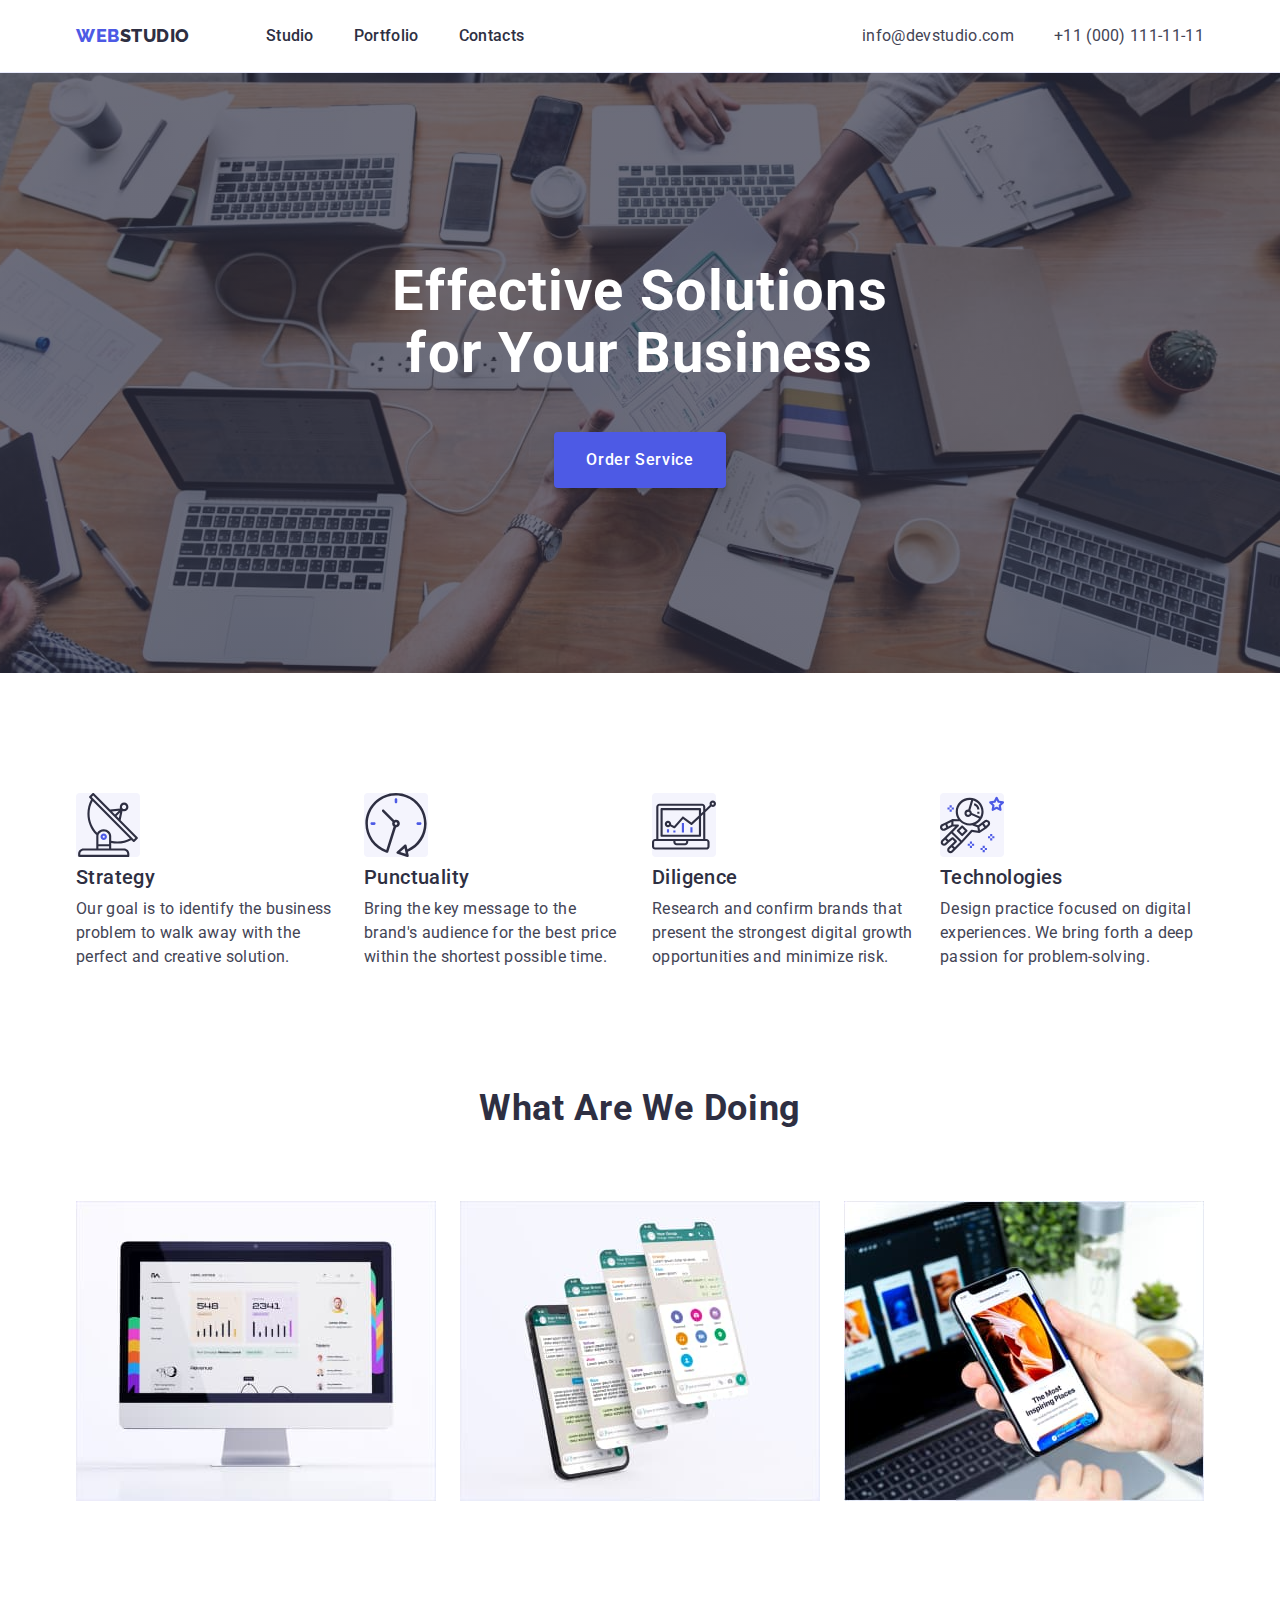
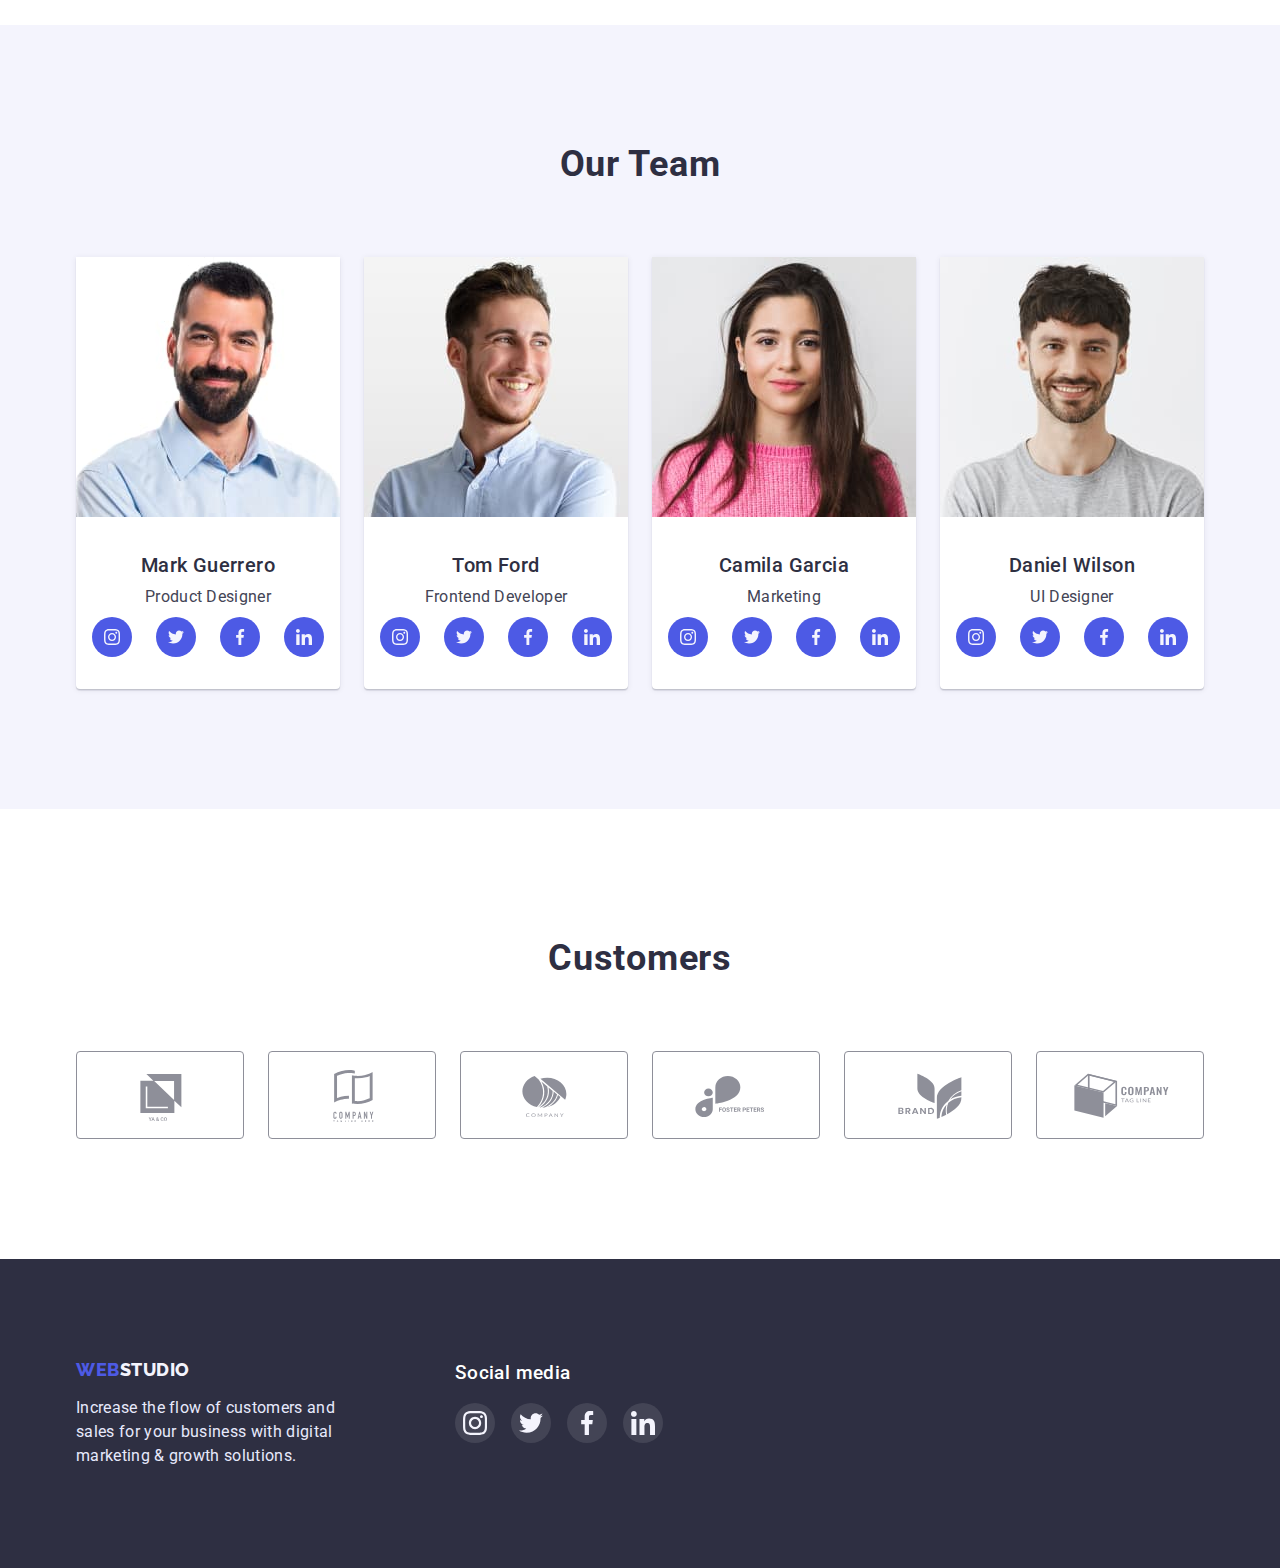
==== index.html @ 0db058c7 "Add copy hw 4" ====
<!DOCTYPE html>
<html lang="en">

<head>
    <meta charset="UTF-8" />
    <meta http-equiv="X-UA-Compatible" content="IE=edge" />
    <meta name="viewport" content="width=device-width, initial-scale=1.0" />
    <link rel="preconnect" href="https://fonts.googleapis.com" />
    <link rel="preconnect" href="https://fonts.gstatic.com" crossorigin />
    <link href="https://fonts.googleapis.com/css2?family=Raleway:wght@800&family=Roboto:wght@400;500;700;900&display=swap" rel="stylesheet" />
    <link rel="stylesheet" href="https://cdnjs.cloudflare.com/ajax/libs/modern-normalize/1.1.0/modern-normalize.min.css" />
    <link rel="stylesheet" href="./css/styles.css" />
    <title>Webstudio</title>
</head>

<body>
    <header class="nav-bar">
        <div class="nav-bar-container">
            <div class="logo-nav">
                <a class="logo-top" href=""><span class="web-top">web</span
            ><span class="studio-top">studio</span></a
          >
          <nav>
            <ul class="nav-list">
              <li class="nav-item"><a class="nav-text" href="">Studio</a></li>
                <li class="nav-item">
                    <a class="nav-text" href="./portfolio.html">Portfolio</a>
                </li>
                <li class="nav-item"><a class="nav-text" href="">Contacts</a></li>
                </ul>
                </nav>
            </div>
            <address>
          <ul class="address-list">
            <li class="address-item">
              <a class="address-text" href="mailto:info@devstudio.com"
                >info@devstudio.com</a
              >
            </li>
            <li class="address-item">
              <a class="address-text" href="tel:+110001111111"
                >+11 (000) 111-11-11</a
              >
            </li>
          </ul>
        </address>
        </div>
    </header>

    <main>
        <section class="hero">
            <div class="container">
                <h1 class="hero-text">Effective Solutions<br />for Your Business</h1>
                <button class="hero-button" type="button">Order Service</button>
            </div>
        </section>

        <section class="featurs">
            <div class="container">
                <ul class="featurs-list">
                    <li class="featurs-item">
                        <svg class="featurs-icons">
                <use href="./images/icons.svg#icon-antenna"></use>
              </svg>
                        <h3 class="featurs-direction">Strategy</h3>
                        <p class="featurs-text">
                            Our goal is to identify the business problem to walk away with the perfect and creative solution.
                        </p>
                    </li>
                    <li class="featurs-item">
                        <svg class="featurs-icons">
                <use
                  class="featurs-icons"
                  href="./images/icons.svg#icon-clock"
                ></use>
              </svg>
                        <h3 class="featurs-direction">Punctuality</h3>
                        <p class="featurs-text">
                            Bring the key message to the brand's audience for the best price within the shortest possible time.
                        </p>
                    </li>
                    <li class="featurs-item">
                        <svg class="featurs-icons">
                <use
                  class="featurs-icons"
                  href="./images/icons.svg#icon-diagram"
                ></use>
              </svg>
                        <h3 class="featurs-direction">Diligence</h3>
                        <p class="featurs-text">
                            Research and confirm brands that present the strongest digital growth opportunities and minimize risk.
                        </p>
                    </li>
                    <li class="featurs-item">
                        <svg class="featurs-icons">
                <use
                  class="featurs-icons"
                  href="./images/icons.svg#icon-astronaut"
                ></use>
              </svg>
                        <h3 class="featurs-direction">Technologies</h3>
                        <p class="featurs-text">
                            Design practice focused on digital experiences. We bring forth a deep passion for problem-solving.
                        </p>
                    </li>
                </ul>
            </div>
        </section>

        <section class="samples">
            <div class="container">
                <h2 class="samples-text">What are we doing</h2>
                <ul class="samples-list">
                    <li class="samples-item">
                        <img src="./images/img1.jpg" alt="monitor" width="360" />
                    </li>
                    <li class="samples-item">
                        <img src="./images/img2.jpg" alt="smartphone" width="360" />
                    </li>
                    <li class="samples-item">
                        <img src="./images/img3.jpg" alt="smartphone and laptop" width="360" />
                    </li>
                </ul>
            </div>
        </section>

        <section class="team">
            <div class="container">
                <h2 class="team-text">Our Team</h2>
                <ul class="team-list">
                    <li class="team-item">
                        <img src="./images/mark.jpg" alt="portrait of Mark" width="264" />
                        <div class="team-item-text">
                            <h3 class="team-name">Mark Guerrero</h3>
                            <p class="team-function">Product Designer</p>
                            <ul class="team-icons-list">
                                <li>
                                    <a class="team-icons" href="">
                                        <svg width="16" height="16">
                        <use href="./images/icons.svg#icon-instagrams"></use>
                      </svg>
                                    </a>
                                </li>
                                <li>
                                    <a class="team-icons" href="">
                                        <svg width="16" height="16">
                        <use href="./images/icons.svg#icon-twitters"></use>
                      </svg>
                                    </a>
                                </li>
                                <li>
                                    <a class="team-icons" href="">
                                        <svg width="16" height="16">
                        <use href="./images/icons.svg#icon-facebooks"></use>
                      </svg>
                                    </a>
                                </li>
                                <li>
                                    <a class="team-icons" href="">
                                        <svg width="16" height="16">
                        <use href="./images/icons.svg#icon-linkedins"></use>
                      </svg>
                                    </a>
                                </li>
                            </ul>
                        </div>
                    </li>
                    <li class="team-item">
                        <img src="./images/tom.jpg" alt="portrait of Tom" width="264" />
                        <div class="team-item-text">
                            <h3 class="team-name">Tom Ford</h3>
                            <p class="team-function">Frontend Developer</p>
                            <ul class="team-icons-list">
                                <li>
                                    <a class="team-icons" href="">
                                        <svg width="16" height="16">
                        <use href="./images/icons.svg#icon-instagrams"></use>
                      </svg>
                                    </a>
                                </li>
                                <li>
                                    <a class="team-icons" href="">
                                        <svg width="16" height="16">
                        <use href="./images/icons.svg#icon-twitters"></use>
                      </svg>
                                    </a>
                                </li>
                                <li>
                                    <a class="team-icons" href="">
                                        <svg width="16" height="16">
                        <use href="./images/icons.svg#icon-facebooks"></use>
                      </svg>
                                    </a>
                                </li>
                                <li>
                                    <a class="team-icons" href="">
                                        <svg width="16" height="16">
                        <use href="./images/icons.svg#icon-linkedins"></use>
                      </svg>
                                    </a>
                                </li>
                            </ul>
                        </div>
                    </li>
                    <li class="team-item">
                        <img src="./images/camila.jpg" alt="portrait of Camila" width="264" />
                        <div class="team-item-text">
                            <h3 class="team-name">Camila Garcia</h3>
                            <p class="team-function">Marketing</p>
                            <ul class="team-icons-list">
                                <li>
                                    <a class="team-icons" href="">
                                        <svg width="16" height="16">
                        <use href="./images/icons.svg#icon-instagrams"></use>
                      </svg>
                                    </a>
                                </li>
                                <li>
                                    <a class="team-icons" href="">
                                        <svg width="16" height="16">
                        <use href="./images/icons.svg#icon-twitters"></use>
                      </svg>
                                    </a>
                                </li>
                                <li>
                                    <a class="team-icons" href="">
                                        <svg width="16" height="16">
                        <use href="./images/icons.svg#icon-facebooks"></use>
                      </svg>
                                    </a>
                                </li>
                                <li>
                                    <a class="team-icons" href="">
                                        <svg width="16" height="16">
                        <use href="./images/icons.svg#icon-linkedins"></use>
                      </svg>
                                    </a>
                                </li>
                            </ul>
                        </div>
                    </li>
                    <li class="team-item">
                        <img src="./images/daniel.jpg" alt="portrait of Daniel" width="264" />
                        <div class="team-item-text">
                            <h3 class="team-name">Daniel Wilson</h3>
                            <p class="team-function">UI Designer</p>
                            <ul class="team-icons-list">
                                <li>
                                    <a class="team-icons" href="">
                                        <svg width="16" height="16">
                        <use href="./images/icons.svg#icon-instagrams"></use>
                      </svg>
                                    </a>
                                </li>
                                <li>
                                    <a class="team-icons" href="">
                                        <svg width="16" height="16">
                        <use href="./images/icons.svg#icon-twitters"></use>
                      </svg>
                                    </a>
                                </li>
                                <li>
                                    <a class="team-icons" href="">
                                        <svg width="16" height="16">
                        <use href="./images/icons.svg#icon-facebooks"></use>
                      </svg>
                                    </a>
                                </li>
                                <li>
                                    <a class="team-icons" href="">
                                        <svg width="16" height="16">
                        <use href="./images/icons.svg#icon-linkedins"></use>
                      </svg>
                                    </a>
                                </li>
                            </ul>
                        </div>
                    </li>
                </ul>
            </div>
        </section>

        <section class="customers">
            <div class="container">
                <h2 class="customers-text">Customers</h2>
                <ul class="customers-list">
                    <li>
                        <a class="customers-items" href="">
                            <svg class="customers-icons" width="104" height="56">
                  <use href="./images/icons.svg#icon-yaendco"></use>
                </svg>
                        </a>
                    </li>
                    <li>
                        <a class="customers-items" href="">
                            <svg class="customers-icons" width="104" height="56">
                  <use href="./images/icons.svg#icon-taghere"></use>
                </svg>
                        </a>
                    </li>
                    <li>
                        <a class="customers-items" href="">
                            <svg class="customers-icons" width="104" height="56">
                  <use href="./images/icons.svg#icon-company"></use>
                </svg>
                        </a>
                    </li>
                    <li>
                        <a class="customers-items" href="">
                            <svg class="customers-icons" width="104" height="56">
                  <use href="./images/icons.svg#icon-foster"></use>
                </svg>
                        </a>
                    </li>
                    <li>
                        <a class="customers-items" href="">
                            <svg class="customers-icons" width="104" height="56">
                  <use href="./images/icons.svg#icon-brand"></use>
                </svg>
                        </a>
                    </li>
                    <li>
                        <a class="customers-items" href="">
                            <svg class="customers-icons" width="104" height="56">
                  <use href="./images/icons.svg#icon-tagline"></use>
                </svg>
                        </a>
                    </li>
                </ul>
            </div>
        </section>
    </main>

    <footer class="foot">
        <div class="foot-container">
            <div class="foot-logo">
                <a class="logo-bottom" href=""><span class="web-bottom">web</span
            ><span class="studio-bottom">studio</span></a
          >
          <p class="advise">
            Increase the flow of customers and<br />sales for your business with
            digital<br />marketing & growth solutions.
          </p>
        </div>
        <div class="foot-network">
          <h3 class="foot-network-text">Social media</h3>
          <ul class="foot-network-list">
            <li>
              <a class="foot-icons" href="">
                <svg width="24" height="24">
                  <use href="./images/icons.svg#icon-instagramb"></use>
                </svg>
              </a>
                </li>
                <li>
                    <a class="foot-icons" href="">
                        <svg width="24" height="24">
                  <use href="./images/icons.svg#icon-twitterb"></use>
                </svg>
                    </a>
                </li>
                <li>
                    <a class="foot-icons" href="">
                        <svg width="24" height="24">
                  <use href="./images/icons.svg#icon-facebookb"></use>
                </svg>
                    </a>
                </li>
                <li>
                    <a class="foot-icons" href="">
                        <svg width="24" height="24">
                  <use href="./images/icons.svg#icon-linkedinb"></use>
                </svg>
                    </a>
                </li>
                </ul>
            </div>
        </div>
    </footer>
</body>

</html>
---- css/styles.css ----
:root {
    --font-weight-h: 500;
    --font-weight-hh: 700;
    --font-size-h: 20px;
    --font-size-hh: 36px;
    --line-height-hh: 1.1;
    --line-height-h: 1.2;
    --line-height-p: 1.5;
    --letter-spacing-h: 0.04em;
    --letter-spacing-p: 0.02em;
    --text-color: #434455;
    --hero-color: #2e2f42;
    --links-color: #4d5ae5;
    --hover-color: #404bbf;
    --magic-color: #ffffff;
    --accent-color: #e7e9fc;
    --background-color: #f4f4fd;
}

body {
    font-family: "Roboto", sans-serif;
    font-style: normal;
    background: #e5e5e5;
    color: var(--hero-color);
}

.container {
    width: 1158px;
    margin: 0 auto;
    padding-left: 15px;
    padding-right: 15px;
}

.nav-list,
.address-list,
.featurs-list,
.samples-list,
.team-list,
.filters-list,
.projects-list,
.customers-list,
.team-icons-list,
.foot-network-list,
.customers-list {
    list-style-type: none;
}

.filters-item:not(:last-child),
.featurs-item:not(:last-child),
.samples-item:not(:last-child),
.team-item:not(:last-child) {
    margin-right: 24px;
}


/* .featurs-item + .featurs-item = .featurs-item:not(:last-child) */


/* header */

.nav-bar {
    display: flex;
    padding-top: 24px;
    padding-bottom: 24px;
    background-color: var(--magic-color);
    border-bottom: 1px solid #e7e9fc;
}

.nav-bar-container {
    display: flex;
    justify-content: space-between;
    align-items: center;
    width: 1158px;
    margin: 0 auto;
    padding-left: 15px;
    padding-right: 15px;
}

.logo-nav {
    display: flex;
}

.logo-top {
    margin-right: 76px;
    text-decoration: none;
}

.web-top,
.studio-top {
    font-family: "Raleway";
    font-weight: 800;
    font-size: 18px;
    line-height: 1.3;
    letter-spacing: 0.03em;
    text-transform: uppercase;
}

.web-top {
    color: var(--links-color);
}

.studio-top {
    color: var(--hero-color);
}

.nav-list {
    display: flex;
    margin: 0;
    padding-left: 0;
}

.nav-item:not(:last-child),
.address-item:not(:last-child) {
    margin-right: 40px;
}

.nav-text {
    font-weight: var(--font-weight-h);
    line-height: var(--line-height-p);
    letter-spacing: var(--letter-spacing-p);
    color: var(--hero-color);
    text-decoration: none;
}

.address-list {
    display: flex;
    margin: 0;
    padding-left: 0;
}

.address-text {
    font-style: normal;
    line-height: var(--line-height-p);
    letter-spacing: var(--letter-spacing-p);
    color: var(--text-color);
    text-decoration: none;
}

.nav-text:hover,
.nav-text:focus,
.address-text:hover,
.address-text:focus {
    color: var(--hover-color);
}


/* main */

main {
    background-color: var(--magic-color);
}


/* hero */

.hero {
    max-width: 1440px;
    height: 600px;
    margin: 0 auto;
    padding-top: 188px;
    padding-bottom: 188px;
    text-align: center;
    background-color: var(--hero-color);
    background-image: linear-gradient( to right, rgba(46, 47, 66, 0.7), rgba(46, 47, 66, 0.7)), url("../images/people-office.jpg");
    background-position: center;
}

.hero-text {
    margin: 0;
    font-weight: 700;
    font-size: 56px;
    line-height: 1.1;
    letter-spacing: 0.02em;
    color: var(--magic-color);
}

.hero-button {
    margin-top: 48px;
    padding: 16px 32px;
    font-family: "Roboto", sans-serif;
    font-style: normal;
    font-weight: var(--font-weight-h);
    line-height: var(--line-height-p);
    letter-spacing: var(--letter-spacing-h);
    background: var(--links-color);
    color: var(--magic-color);
    border: 0;
    box-shadow: 0px 4px 4px rgba(0, 0, 0, 0.15);
    border-radius: 4px;
    cursor: pointer;
}

.hero-button:hover,
.hero-button:focus {
    background: var(--hover-color);
}


/* feature */

.featurs {
    padding-top: 120px;
    padding-bottom: 120px;
}

.featurs-list {
    display: flex;
    margin: 0;
    padding-left: 0;
}

.featurs-icons {
    width: 64px;
    height: 64px;
    /* padding: 24px 100px; */
    background: var(--background-color);
    border-radius: 4px;
    display: flex;
}

.featurs-direction {
    margin: 0;
    margin-top: 8px;
    font-weight: var(--font-weight-h);
    font-size: var(--font-size-h);
    line-height: var(--line-height-h);
    letter-spacing: var(--letter-spacing-p);
    color: var(--hero-color);
}

.featurs-text {
    width: 264px;
    margin-top: 8px;
    margin-bottom: 0;
    line-height: var(--line-height-p);
    letter-spacing: var(--letter-spacing-p);
    color: var(--text-color);
}


/* samples */

.samples {
    padding-bottom: 120px;
}

.samples-text {
    margin-top: 0;
    margin-bottom: 72px;
    font-weight: var(--font-weight-hh);
    font-size: var(--font-size-hh);
    line-height: var(--line-height-hh);
    text-align: center;
    letter-spacing: 0.02em;
    text-transform: capitalize;
    color: var(--hero-color);
}

.samples-list {
    display: flex;
    margin: 0;
    padding-left: 0;
}


/* team */

.team {
    padding-top: 120px;
    padding-bottom: 120px;
    background-color: var(--background-color);
}

.team-text {
    margin-top: 0;
    margin-bottom: 72px;
    font-weight: var(--font-weight-hh);
    font-size: var(--font-size-hh);
    line-height: var(--line-height-hh);
    text-align: center;
    letter-spacing: 0.02em;
    text-transform: capitalize;
    color: var(--hero-color);
}

.team-list {
    display: flex;
    margin: 0;
    padding-left: 0;
}

.team-item {
    width: 264px;
    background: var(--magic-color);
    box-shadow: 0px 1px 6px rgba(46, 47, 66, 0.08), 0px 1px 1px rgba(46, 47, 66, 0.16), 0px 2px 1px rgba(46, 47, 66, 0.08);
    border-radius: 0px 0px 4px 4px;
}

.team-name {
    margin-top: 0;
    margin-bottom: 8px;
    font-weight: var(--font-weight-h);
    font-size: var(--font-size-h);
    line-height: var(--line-height-h);
    text-align: center;
    letter-spacing: var(--letter-spacing-p);
    color: var(--hero-color);
}

.team-function {
    margin-top: 0;
    margin-bottom: 0;
    line-height: var(--line-height-p);
    text-align: center;
    letter-spacing: var(--letter-spacing-p);
    color: var(--text-color);
}

.team-item-text {
    padding: 32px 16px;
}

.team-icons-list {
    display: flex;
    justify-content: space-between;
    margin-top: 8px;
    padding: 0;
}

.team-icons {
    display: flex;
    justify-content: center;
    align-items: center;
    width: 40px;
    height: 40px;
    border-radius: 50%;
    background-color: var(--links-color);
}

.team-icons:hover,
.team-icons:focus {
    background-color: var(--hover-color);
}


/* customers */

.customers {
    padding-top: 130px;
    padding-bottom: 120px;
}

.customers-text {
    margin: 0;
    font-weight: var(--font-weight-hh);
    font-size: var(--font-size-hh);
    line-height: var(--line-height-hh);
    text-align: center;
    letter-spacing: 0.02em;
    text-transform: capitalize;
    color: var(--hero-color);
}

.customers-list {
    display: flex;
    justify-content: space-between;
    margin: 0;
    margin-top: 72px;
    padding: 0;
}

.customers-items {
    display: flex;
    justify-content: center;
    align-items: center;
    width: 168px;
    height: 88px;
    border: 1px solid #8e8f99;
    border-radius: 4px;
}

.customers-icons {
    fill: #8e8f99;
}

.customers-items:hover .customers-icons,
.customers-items:focus .customers-icons {
    fill: var(--hover-color);
}

.customers-items:hover,
.customers-items:focus {
    border: 1px solid var(--hover-color);
    border-radius: 4px;
}


/* footer */

.foot {
    background-color: var(--hero-color);
}

.foot-container {
    display: flex;
    width: 1158px;
    margin: 0 auto;
    padding-left: 15px;
    padding-right: 15px;
    padding-top: 100px;
    padding-bottom: 100px;
}

.logo-bottom {
    text-decoration: none;
}

.web-bottom,
.studio-bottom {
    font-family: "Raleway";
    font-weight: 800;
    font-size: 18px;
    line-height: 1.2;
    letter-spacing: 0.03em;
    text-transform: uppercase;
}

.web-bottom {
    color: var(--links-color);
}

.studio-bottom {
    color: var(--background-color);
}

.advise {
    margin-bottom: 0;
    line-height: var(--line-height-p);
    letter-spacing: var(--letter-spacing-p);
    color: var(--accent-color);
}

.foot-network {
    width: 208px;
    margin-left: 120px;
}

.foot-network-text {
    margin: 0;
    padding: 0;
    font-weight: var(--font-weight-h);
    line-height: var(--line-height-p);
    letter-spacing: var(--letter-spacing-p);
    color: var(--magic-color);
}

.foot-network-list {
    display: flex;
    justify-content: space-between;
    padding-left: 0;
    margin-bottom: 0;
}

.foot-icons {
    display: flex;
    justify-content: center;
    align-items: center;
    width: 40px;
    height: 40px;
    padding: 8px;
    border-radius: 50%;
    background-color: rgba(255, 255, 255, 0.1);
}

.foot-icons:hover,
.foot-icons:focus {
    background-color: #31d0aa;
}


/* Portfolio */

.projects {
    padding-top: 96px;
    padding-bottom: 120px;
}

.filters-list {
    display: flex;
    justify-content: center;
    margin: 0;
    padding-left: 0;
}

.filters-text {
    padding: 12px 24px;
    font-weight: var(--font-weight-h);
    line-height: var(--line-height-p);
    text-align: center;
    letter-spacing: var(--letter-spacing-h);
    color: var(--links-color);
    background: var(--background-color);
    border: 1px solid #e7e9fc;
    border-radius: 4px;
    cursor: pointer;
}

.filters-text:hover,
.filters-text:focus {
    color: var(--magic-color);
    background-color: var(--hover-color);
    border: 1px solid var(--hover-color);
    box-shadow: 0px 3px 1px rgba(0, 0, 0, 0.1), 0px 2px 1px rgba(0, 0, 0, 0.08), 0px 2px 2px rgba(0, 0, 0, 0.12);
}

.projects-list {
    display: flex;
    justify-content: center;
    flex-wrap: wrap;
    margin-top: 72px;
    margin-bottom: 0;
    padding: 0;
}

.projects-item {
    width: 360px;
    margin-right: 24px;
    margin-bottom: 48px;
    border: 1px solid #e7e9fc;
}

.projects-item:hover,
.projects-item:focus {
    box-shadow: 0px 1px 6px rgba(46, 47, 66, 0.08), 0px 1px 1px rgba(46, 47, 66, 0.16), 0px 2px 1px rgba(46, 47, 66, 0.08);
}

.projects-item:nth-child(3n) {
    margin-right: 0;
}

.projects-item:nth-last-child(-n+3) {
    margin-bottom: 0;
}

.projects-card {
    padding-top: 32px;
    padding-bottom: 32px;
}

.projects-direction {
    margin-top: 0;
    margin-bottom: 8px;
    padding-left: 16px;
    font-weight: var(--font-weight-h);
    font-size: var(--font-size-h);
    line-height: var(--line-height-h);
    letter-spacing: var(--letter-spacing-p);
    color: var(--hero-color);
}

.projects-text {
    margin-top: 0;
    margin-bottom: 0;
    padding-left: 16px;
    line-height: var(--line-height-p);
    letter-spacing: var(--letter-spacing-p);
    color: var(--text-color);
}
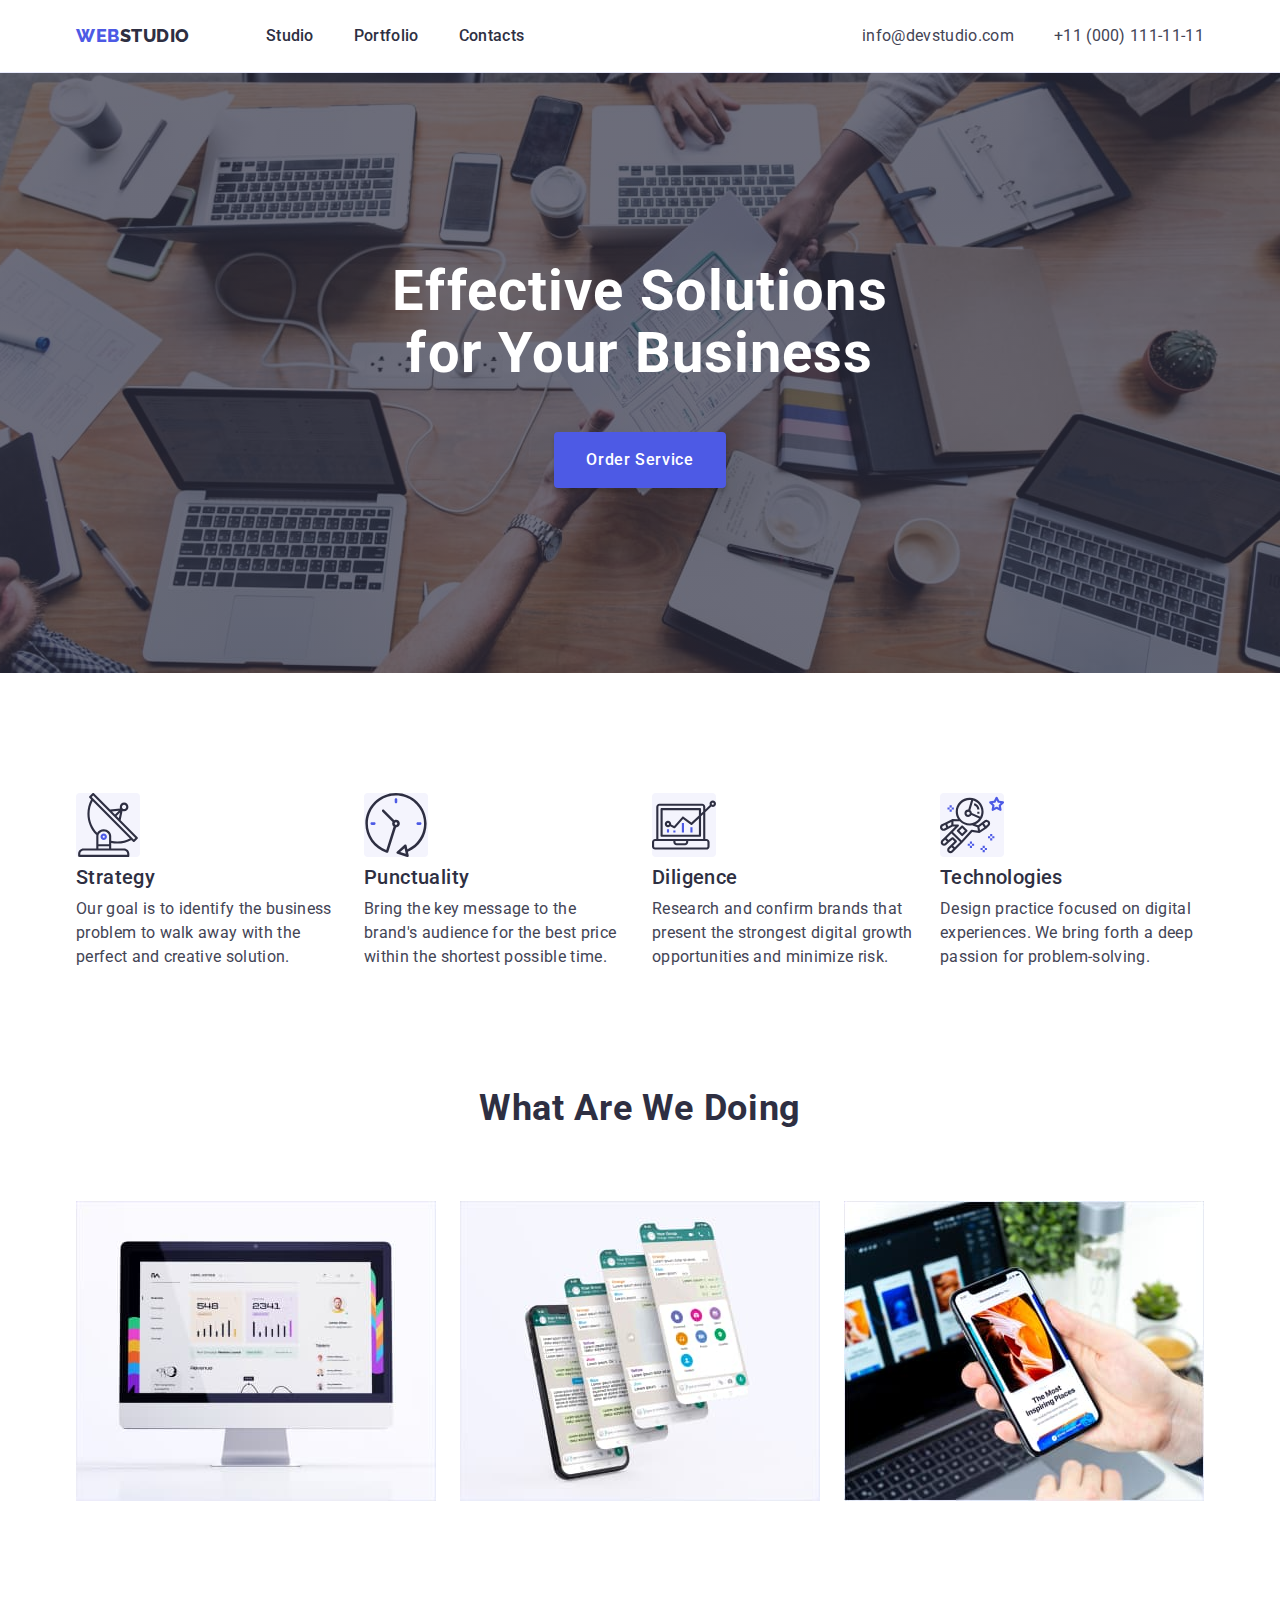
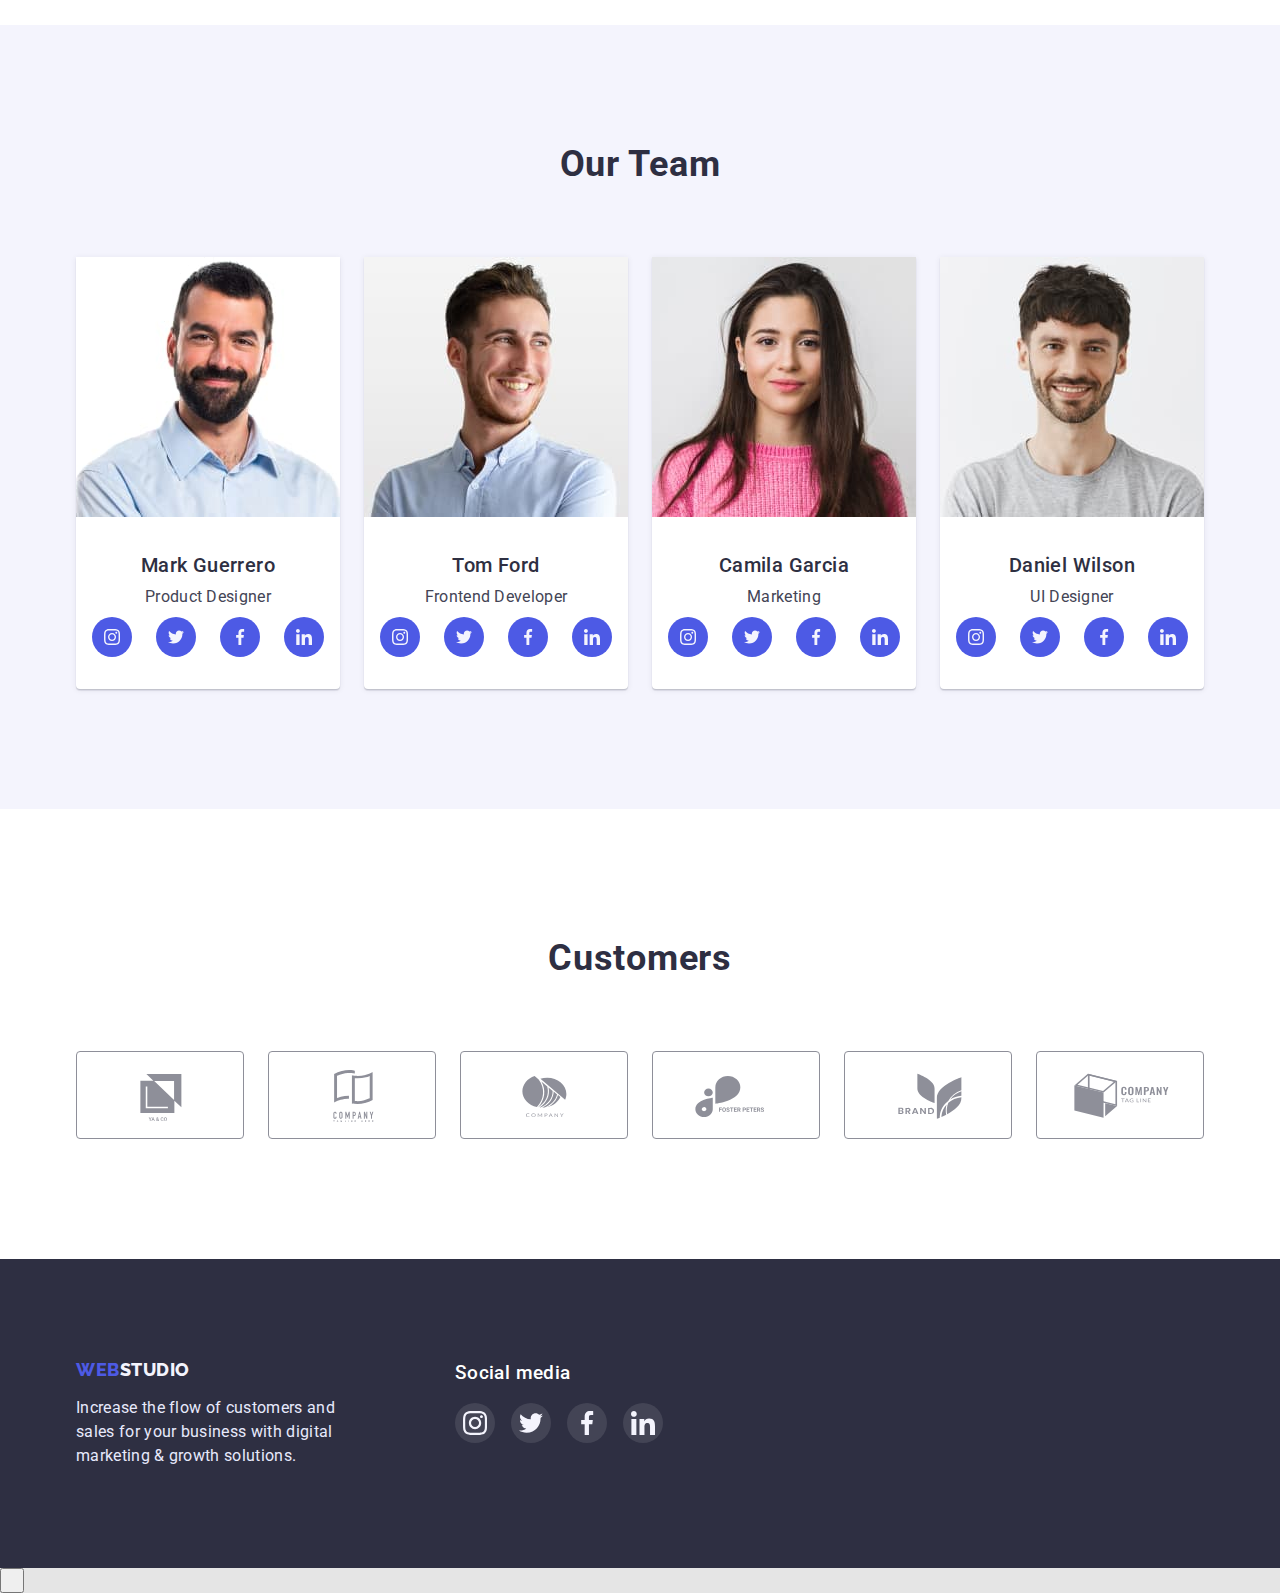
==== commit 88d9f2d7: "update index.html" ====
--- a/index.html
+++ b/index.html
@@ -22,7 +22,9 @@
           >
           <nav>
             <ul class="nav-list">
-              <li class="nav-item"><a class="nav-text" href="">Studio</a></li>
+              <li class="nav-item">
+                <a class="nav-text studio" href="">Studio</a>
+                </li>
                 <li class="nav-item">
                     <a class="nav-text" href="./portfolio.html">Portfolio</a>
                 </li>
@@ -51,7 +53,9 @@
         <section class="hero">
             <div class="container">
                 <h1 class="hero-text">Effective Solutions<br />for Your Business</h1>
-                <button class="hero-button" type="button">Order Service</button>
+                <button class="hero-button" type="button" data-modal-open>
+            Order Service
+          </button>
             </div>
         </section>
 
@@ -377,6 +381,21 @@
             </div>
         </div>
     </footer>
+
+    <div class="backdrop is-hidden" data-modal>
+        <div class="modal">
+            <button class="close" data-modal-close>
+          <svg width="8" height="8">
+            <use
+              class="close-icon"
+              href="./images/icons.svg#icon-close-black"
+            ></use>
+          </svg>
+        </button>
+        </div>
+    </div>
+
+    <script src="./js/modal.js"></script>
 </body>
 
 </html>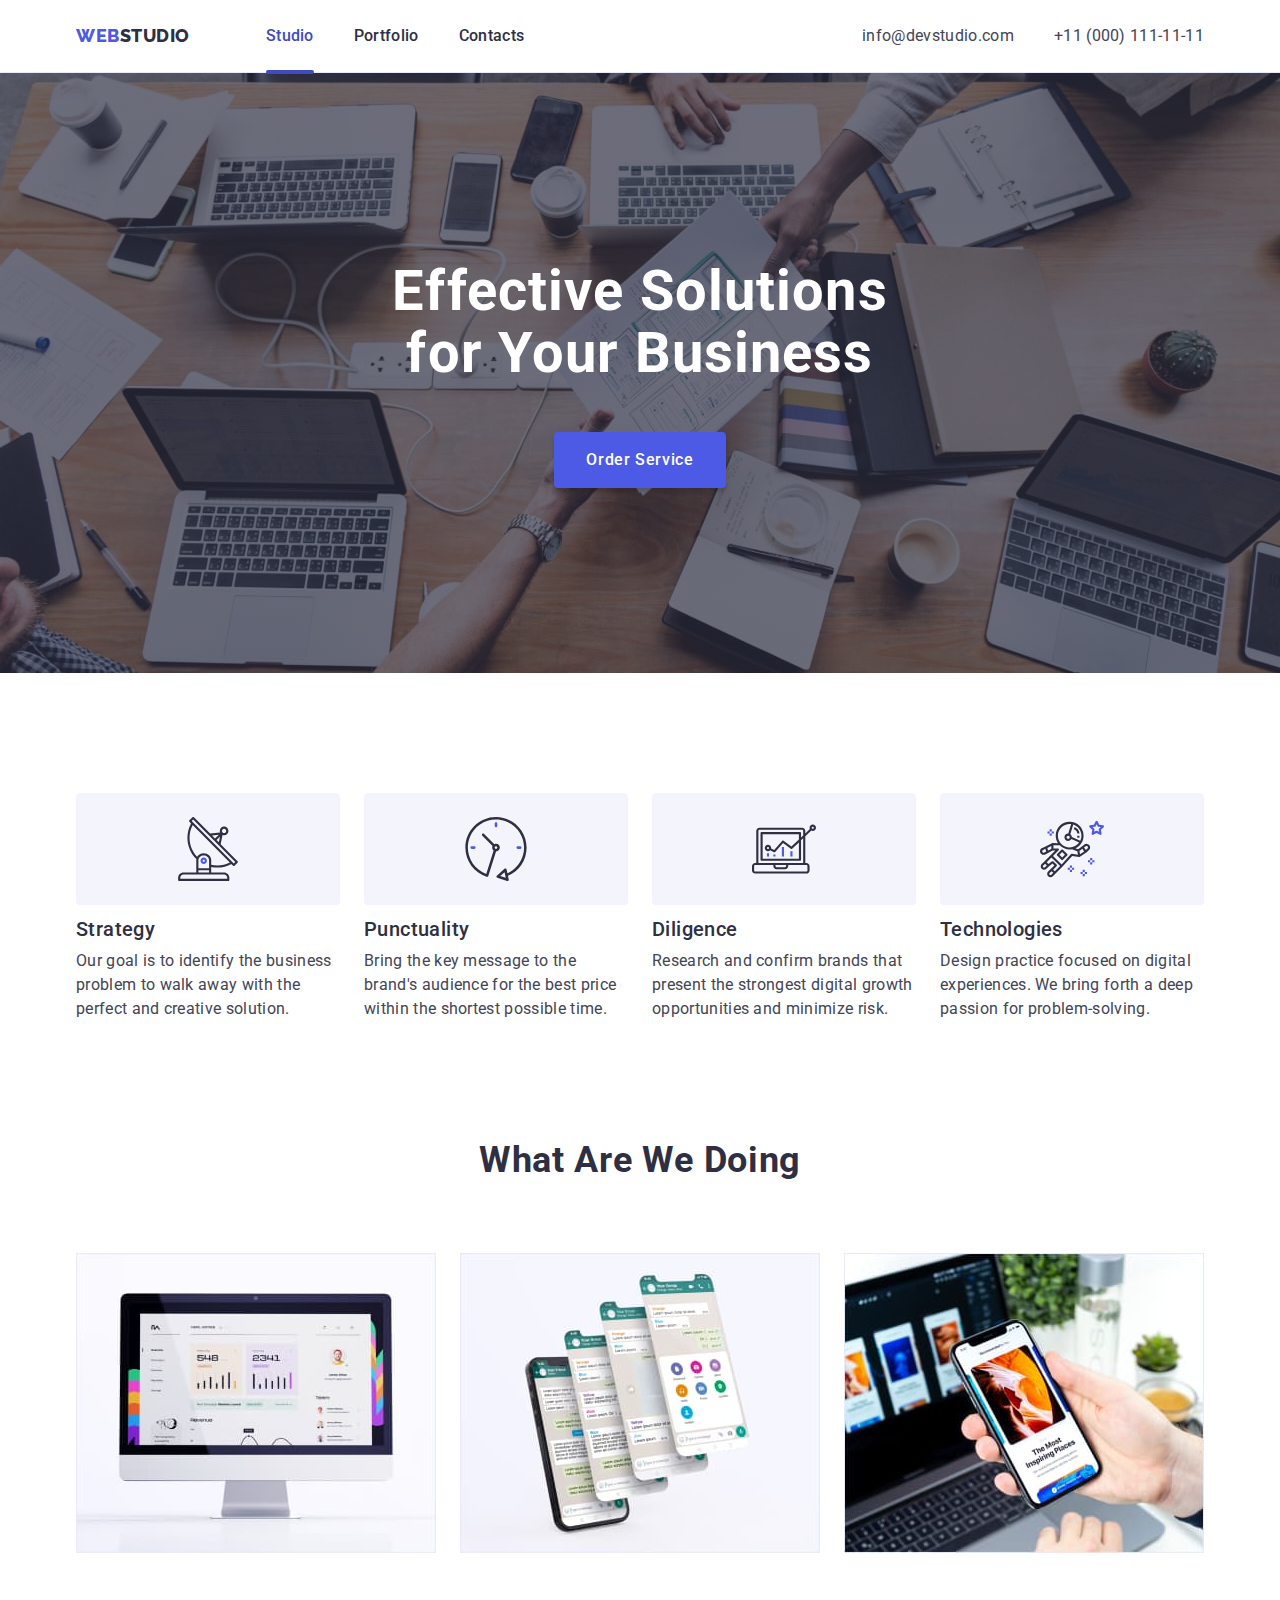
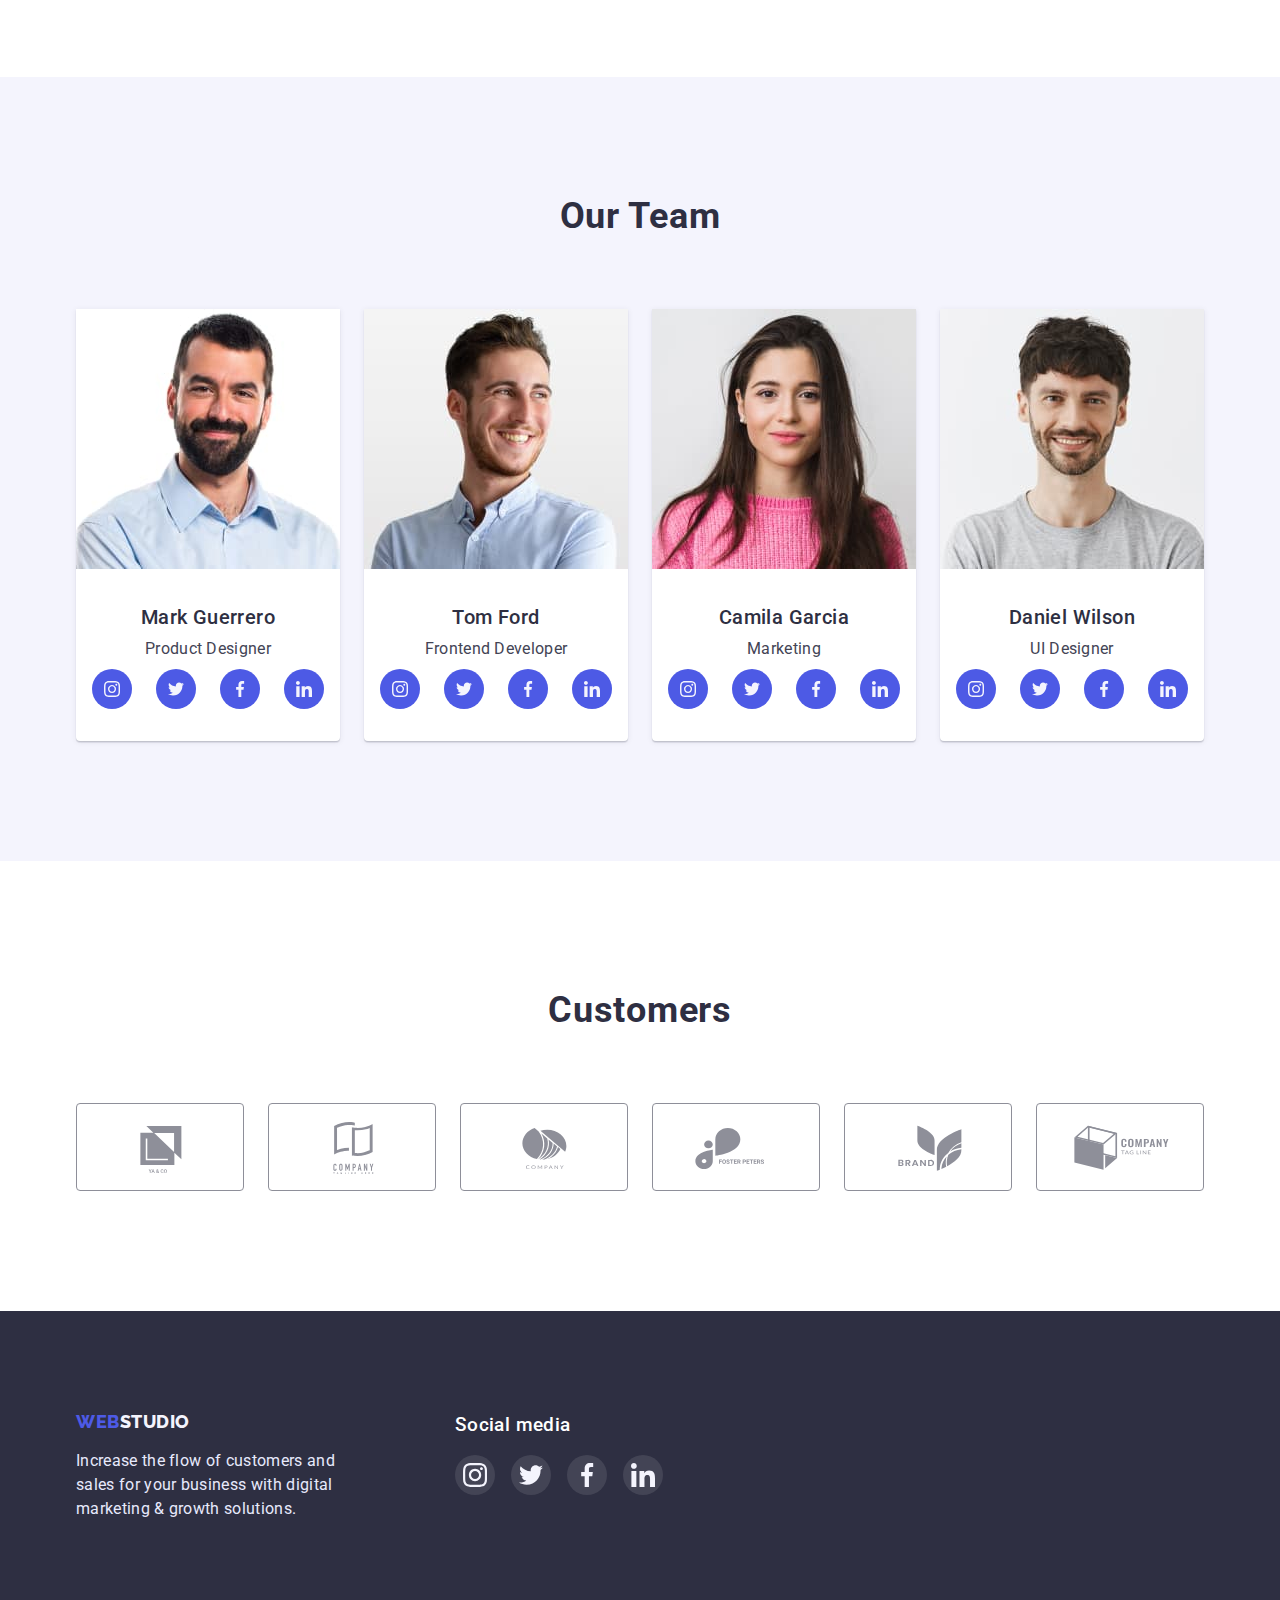
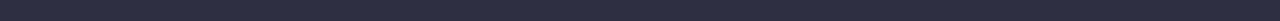
==== commit 584b188d: "Fix close order icon" ====
--- a/index.html
+++ b/index.html
@@ -388,7 +388,7 @@
           <svg width="8" height="8">
             <use
               class="close-icon"
-              href="./images/icons.svg#icon-close-black"
+              href="./images/icons.svg#icon-close"
             ></use>
           </svg>
         </button>
--- a/css/styles.css
+++ b/css/styles.css
@@ -109,19 +109,67 @@
     padding-left: 0;
 }
 
+.nav-text {
+    position: relative;
+    font-weight: var(--font-weight-h);
+    line-height: var(--line-height-p);
+    letter-spacing: var(--letter-spacing-p);
+    color: var(--hero-color);
+    text-decoration: none;
+    transition-property: color;
+    transition-duration: 250ms;
+    transition-timing-function: cubic-bezier(0.4, 0, 0.2, 1);
+}
+
+.studio {
+    color: var(--hover-color);
+}
+
+.studio::after {
+    content: "";
+    position: absolute;
+    width: 48px;
+    height: 4px;
+    left: 0px;
+    top: 44px;
+    background: var(--hover-color);
+    border-radius: 2px;
+    /* display: none; */
+}
+
+
+/* .studio:hover::after,
+.studio:focus::after {
+display: block;
+} */
+
+.portfolio {
+    color: var(--hover-color);
+}
+
+.portfolio::after {
+    content: "";
+    position: absolute;
+    width: 66px;
+    height: 4px;
+    left: 0px;
+    top: 44px;
+    background: var(--hover-color);
+    border-radius: 2px;
+    /* display: none; */
+}
+
+
+/* .portfolio:hover::after,
+.portfolio:focus:after {
+display: block;
+} */
+
 .nav-item:not(:last-child),
 .address-item:not(:last-child) {
     margin-right: 40px;
 }
 
-.nav-text {
-    font-weight: var(--font-weight-h);
-    line-height: var(--line-height-p);
-    letter-spacing: var(--letter-spacing-p);
-    color: var(--hero-color);
-    text-decoration: none;
-}
-
 .address-list {
     display: flex;
     margin: 0;
@@ -134,6 +182,9 @@
     letter-spacing: var(--letter-spacing-p);
     color: var(--text-color);
     text-decoration: none;
+    transition-property: color;
+    transition-duration: 250ms;
+    transition-timing-function: cubic-bezier(0.4, 0, 0.2, 1);
 }
 
 .nav-text:hover,
@@ -182,12 +233,15 @@
     font-weight: var(--font-weight-h);
     line-height: var(--line-height-p);
     letter-spacing: var(--letter-spacing-h);
-    background: var(--links-color);
+    background-color: var(--links-color);
     color: var(--magic-color);
     border: 0;
     box-shadow: 0px 4px 4px rgba(0, 0, 0, 0.15);
     border-radius: 4px;
     cursor: pointer;
+    transition-property: background-color;
+    transition-duration: 250ms;
+    transition-timing-function: cubic-bezier(0.4, 0, 0.2, 1);
 }
 
 .hero-button:hover,
@@ -210,12 +264,11 @@
 }
 
 .featurs-icons {
-    width: 64px;
-    height: 64px;
-    /* padding: 24px 100px; */
+    width: 264px;
+    height: 112px;
+    padding: 24px 100px;
     background: var(--background-color);
     border-radius: 4px;
-    display: flex;
 }
 
 .featurs-direction {
@@ -335,6 +388,9 @@
     height: 40px;
     border-radius: 50%;
     background-color: var(--links-color);
+    transition-property: background-color;
+    transition-duration: 250ms;
+    transition-timing-function: cubic-bezier(0.4, 0, 0.2, 1);
 }
 
 .team-icons:hover,
@@ -377,10 +433,16 @@
     height: 88px;
     border: 1px solid #8e8f99;
     border-radius: 4px;
+    transition-property: border;
+    transition-duration: 250ms;
+    transition-timing-function: cubic-bezier(0.4, 0, 0.2, 1);
 }
 
 .customers-icons {
     fill: #8e8f99;
+    transition-property: fill;
+    transition-duration: 250ms;
+    transition-timing-function: cubic-bezier(0.4, 0, 0.2, 1);
 }
 
 .customers-items:hover .customers-icons,
@@ -391,7 +453,6 @@
 .customers-items:hover,
 .customers-items:focus {
     border: 1px solid var(--hover-color);
-    border-radius: 4px;
 }
 
 
@@ -470,6 +531,9 @@
     padding: 8px;
     border-radius: 50%;
     background-color: rgba(255, 255, 255, 0.1);
+    transition-property: background-color;
+    transition-duration: 250ms;
+    transition-timing-function: cubic-bezier(0.4, 0, 0.2, 1);
 }
 
 .foot-icons:hover,
@@ -499,10 +563,11 @@
     text-align: center;
     letter-spacing: var(--letter-spacing-h);
     color: var(--links-color);
-    background: var(--background-color);
-    border: 1px solid #e7e9fc;
+    background-color: var(--background-color);
+    border: 1px solid var(--accent-color);
     border-radius: 4px;
     cursor: pointer;
+    transition: background-color 250ms cubic-bezier(0.4, 0, 0.2, 1), color 250ms cubic-bezier(0.4, 0, 0.2, 1), border 250ms cubic-bezier(0.4, 0, 0.2, 1), box-shadow 250ms cubic-bezier(0.4, 0, 0.2, 1);
 }
 
 .filters-text:hover,
@@ -513,6 +578,9 @@
     box-shadow: 0px 3px 1px rgba(0, 0, 0, 0.1), 0px 2px 1px rgba(0, 0, 0, 0.08), 0px 2px 2px rgba(0, 0, 0, 0.12);
 }
 
+
+/******************************* PROJECTS *******************************/
+
 .projects-list {
     display: flex;
     justify-content: center;
@@ -522,32 +590,74 @@
     padding: 0;
 }
 
-.projects-item {
+.project-item {
+    overflow: hidden;
+    position: relative;
     width: 360px;
     margin-right: 24px;
     margin-bottom: 48px;
-    border: 1px solid #e7e9fc;
-}
-
-.projects-item:hover,
-.projects-item:focus {
+    border: 1px solid var(--accent-color);
+    transform: translatex(0);
+    transition-property: box-shadow;
+    transition-duration: 250ms;
+    transition-timing-function: cubic-bezier(0.4, 0, 0.2, 1);
+}
+
+.project-item:hover,
+.project-item:focus {
     box-shadow: 0px 1px 6px rgba(46, 47, 66, 0.08), 0px 1px 1px rgba(46, 47, 66, 0.16), 0px 2px 1px rgba(46, 47, 66, 0.08);
 }
 
-.projects-item:nth-child(3n) {
+.project-item .project-card .overlay {
+    position: absolute;
+    top: 0;
+    left: 0;
+    width: 100%;
+    height: 100%;
+    transform: translatey(100%);
+    transition: transform 250ms ease;
+    background: var(--links-color);
+    mix-blend-mode: normal;
+}
+
+.project-card:hover .overlay {
+    transform: translatex(0);
+}
+
+.project-description {
+    position: absolute;
+    width: 296px;
+    height: 96px;
+    left: 32px;
+    top: 40px;
+    color: #e5e5e5;
+}
+
+.overlay code {
+    display: inline-block;
+    padding: 2px 4px;
+    border-radius: 2px;
+    background-color: #fff;
+    color: #2a2a2a;
+}
+
+
+/* blocking */
+
+.project-item:nth-child(3n) {
     margin-right: 0;
 }
 
-.projects-item:nth-last-child(-n+3) {
+.project-item:nth-last-child(-n+3) {
     margin-bottom: 0;
 }
 
-.projects-card {
+.project-info {
     padding-top: 32px;
     padding-bottom: 32px;
 }
 
-.projects-direction {
+.project-title {
     margin-top: 0;
     margin-bottom: 8px;
     padding-left: 16px;
@@ -558,11 +668,82 @@
     color: var(--hero-color);
 }
 
-.projects-text {
+.project-type {
     margin-top: 0;
     margin-bottom: 0;
     padding-left: 16px;
     line-height: var(--line-height-p);
     letter-spacing: var(--letter-spacing-p);
     color: var(--text-color);
+}
+
+
+/* backdrop & modal */
+
+.backdrop {
+    position: fixed;
+    top: 0;
+    left: 0;
+    width: 100%;
+    height: 100%;
+    opacity: 1;
+    background-color: rgba(46, 47, 66, 0.4);
+    transition: opacity 250ms cubic-bezier(0.4, 0, 0.2, 1);
+}
+
+.backdrop.is-hidden {
+    opacity: 0;
+    pointer-events: none;
+}
+
+.modal {
+    position: absolute;
+    top: 50%;
+    left: 50%;
+    transform: translate(-50%, -50%);
+    width: 408px;
+    height: 576px;
+    background-color: #fcfcfc;
+    box-shadow: 0px 1px 1px rgba(0, 0, 0, 0.14), 0px 1px 3px rgba(0, 0, 0, 0.12), 0px 2px 1px rgba(0, 0, 0, 0.2);
+    border-radius: 4px;
+}
+
+.close {
+    position: absolute;
+    top: 24px;
+    right: 24px;
+    display: flex;
+    justify-content: center;
+    align-items: center;
+    width: 24px;
+    height: 24px;
+    background-color: var(--accent-color);
+    border: 1px solid rgba(0, 0, 0, 0.1);
+    border-radius: 50%;
+    transition-property: background-color;
+    transition-duration: 250ms;
+    transition-timing-function: cubic-bezier(0.4, 0, 0.2, 1);
+}
+
+.close-icon {
+    fill: var(--hero-color);
+}
+
+.close:hover,
+.close:focus {
+    background-color: #404bbf;
+}
+
+.close:hover .close-icon,
+.close:active .close-icon {
+    fill: var(--magic-color);
+}
+
+.project-card {
+    position: relative;
+    width: 360px;
+    height: 300px;
+    margin: 0 auto;
+    background-color: #bdbdbd;
+    overflow: hidden;
 }